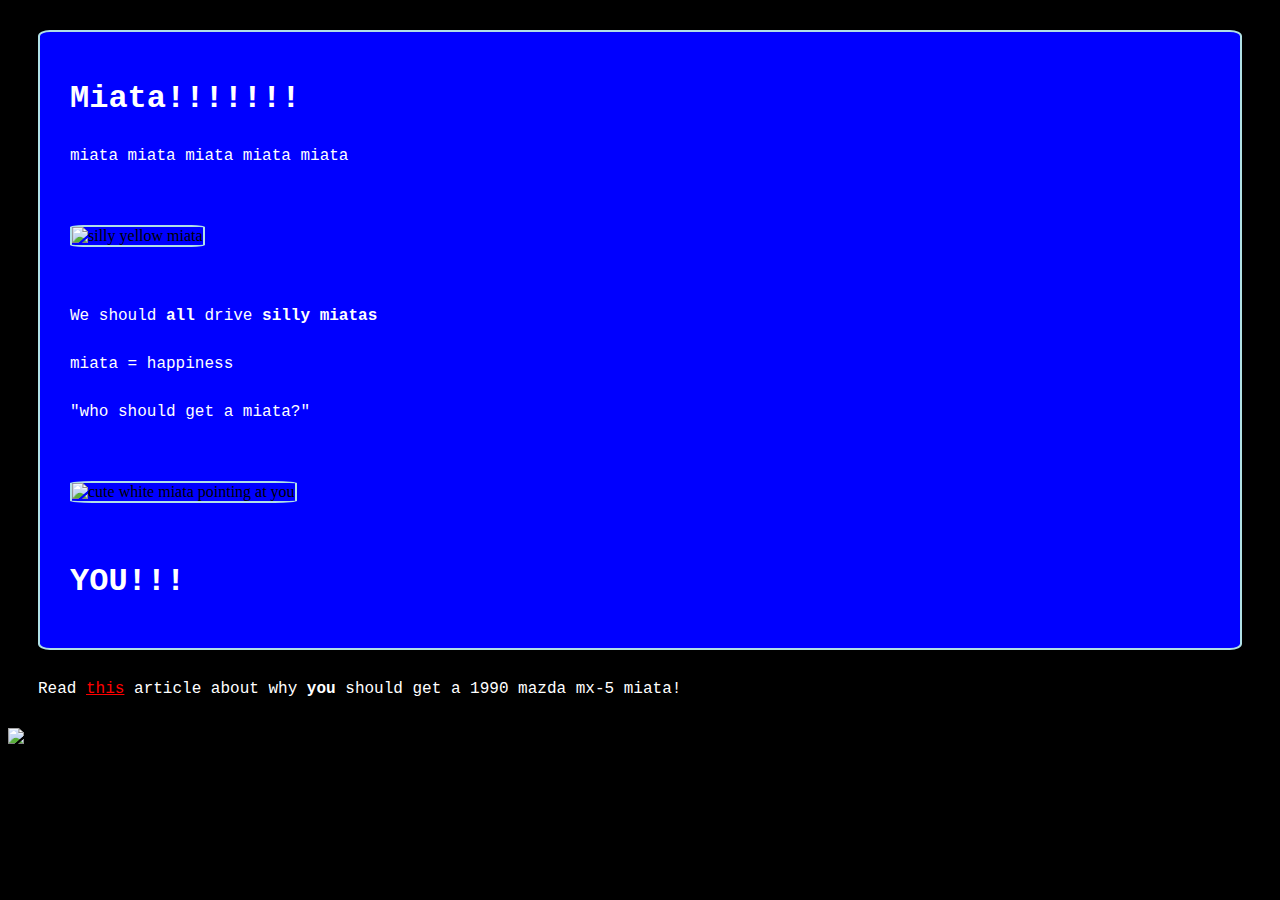
==== index.html @ c5c178c3 "added cosmetic to miata page, added parfait pahe" ====
<!DOCTYPE html>
<html lang="en">
<head>
    <meta charset="UTF-8">
    <meta name="viewport" content="width=device-width, initial-scale=1.0">
    <link rel="stylesheet" href="styles.css">
    <title>silly miata</title>
</head>
<body>

    <div class="content">
        <br>
    <h1>Miata!!!!!!!</h1>
    <p>miata miata miata miata miata</p> 
    <img class="car" src="https://i.pinimg.com/236x/0a/af/2b/0aaf2b0358b9c886c2b7b00e8d30df56.jpg" alt="silly yellow miata">
    <p>We should <strong>all</strong> drive <strong>silly miatas</strong></p>
    <p>miata = happiness</p>

    <p>"who should get a miata?"</p>
    <img class="car" src="file:///Users/zariyascullark/Documents/Screenshot%202025-03-10%20at%203.08.16%E2%80%AFPM.png" alt="cute white miata pointing at you">
    <h1>YOU!!!</h1>
    <br>
    </div>    

    <p>Read <a href="https://www.motortrend.com/features/mazda-mx-5-miata-na-first-generation-five-reasons-to-love/"> this</a> article about why <strong>you</strong> should get a 1990 mazda mx-5 miata!</p>
    <img class="webp" src="file:///Users/zariyascullark/Documents/Screenshot%202025-03-11%20at%209.35.28%E2%80%AFAM.png" alt="miata persuasion article">

</body>
</html>
---- styles.css ----
body
{
    background-color: black;
    background-image: url("https://i.pinimg.com/736x/58/30/13/58301359715f994db16bed3ce2dfb108.jpg");
}

.content
{
    background-color: blue;
    border-radius: 1%;
    border: 2px solid powderblue;
    margin: 30px;
}

p, h1, h3
{
    color: white;
    margin: 30px;
    font-family: 'Courier New', Courier, monospace;
}


.car
{
    height: 400px;
    width:400px;
    border-radius: 10%;
    margin: 30px;
    border: 2px solid powderblue;
}

.webp
{
    height: 600px;
    width: 750px;
}

a
{
 color: rgb(255, 0, 0);
}
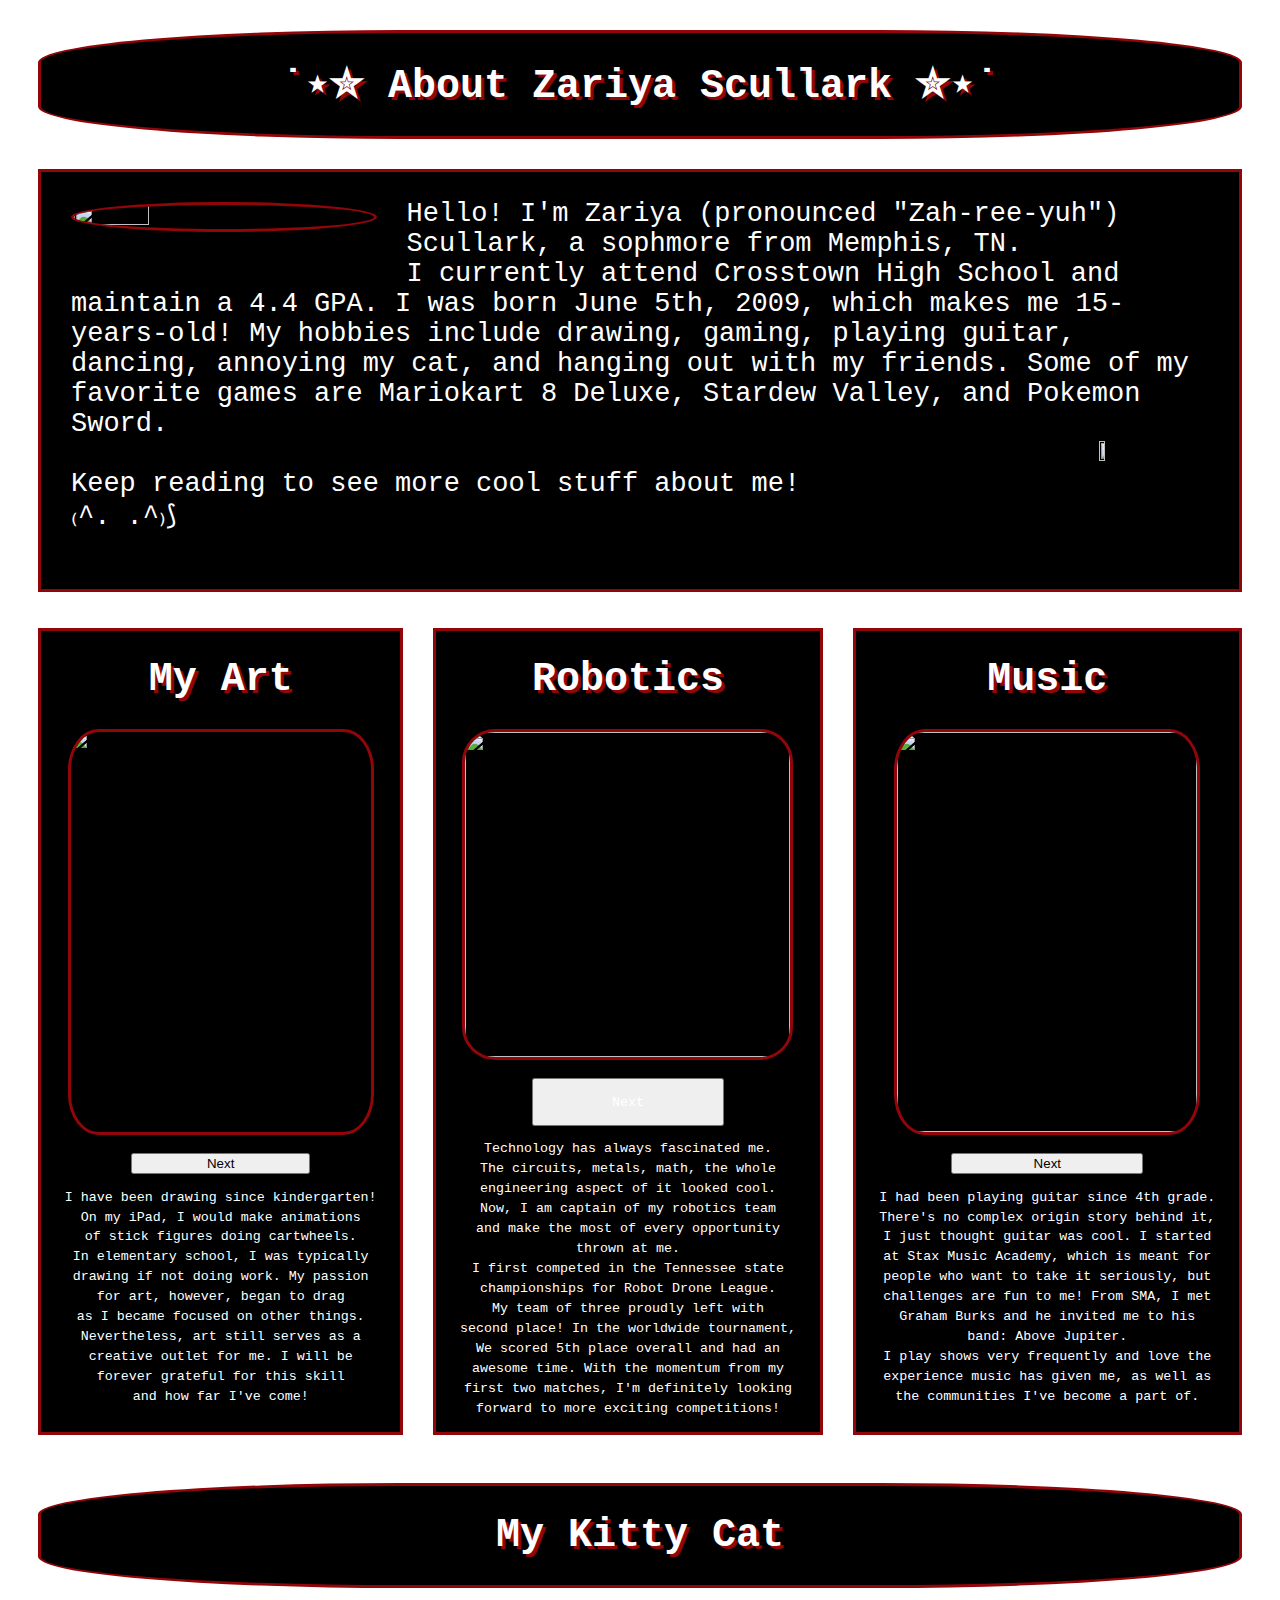
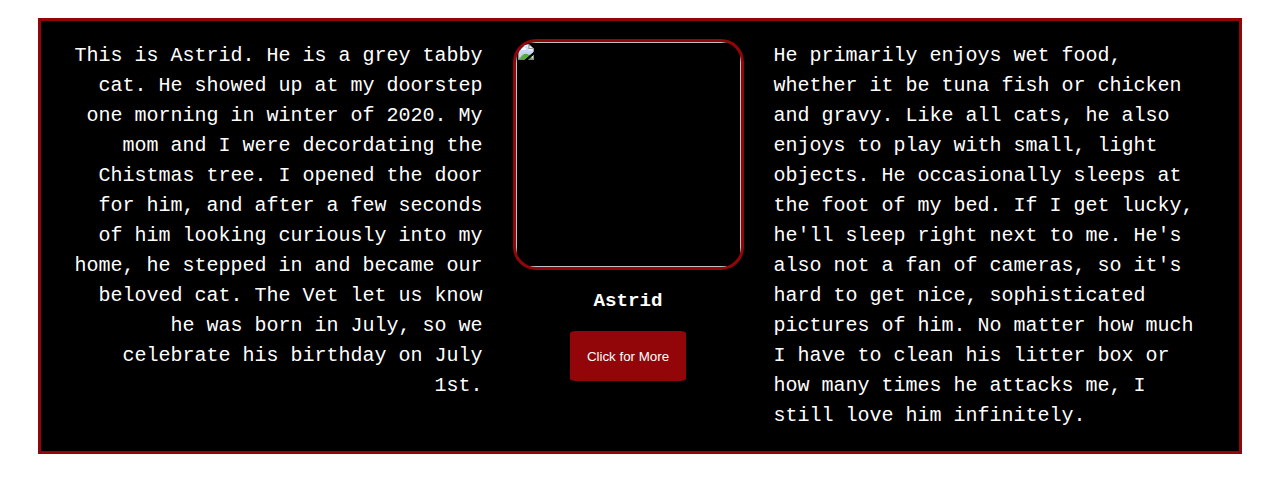
==== commit daf2a862: "more astrid pics" ====
--- a/index.html
+++ b/index.html
@@ -3,27 +3,122 @@
 <head>
     <meta charset="UTF-8">
     <meta name="viewport" content="width=device-width, initial-scale=1.0">
-    <link rel="stylesheet" href="styles.css">
-    <title>silly miata</title>
+    <title>About Me</title>
+    <link rel="stylesheet" href="about-me.css">
 </head>
 <body>
+    <div id="header">
+        <h1>˙⋆✮ About Zariya Scullark ✮⋆˙</h1>
+    </div>
 
-    <div class="content">
+    <div id="intro-cont">
+            <img id="intro-pic" src="file:///Users/zariyascullark/Documents/Screenshot%202025-03-13%20at%209.24.49%E2%80%AFAM.png" alt="">
+            <p id="intro-text">Hello! I'm Zariya (pronounced "Zah-ree-yuh") Scullark, a sophmore from Memphis, TN.
+                <br>I currently attend Crosstown High School and maintain a 4.4 GPA.
+                I was born June 5th, 2009, which makes me 15-years-old! 
+                My hobbies include drawing, gaming, playing guitar, dancing, annoying my cat, and hanging out with my friends.
+                Some of my favorite games are Mariokart 8 Deluxe, Stardew Valley, and Pokemon Sword.
+                <br>
+                <img id="img2" src="https://media.tenor.com/sbfBfp3FeY8AAAAj/oia-uia.gif" alt="">
+                <br>
+                Keep reading to see more cool stuff about me!
+                <br>₍^. .^₎⟆
+                <br>
+                <br>
+            </p>
+        </div>
+
+        <br><br>
+
+    <div id="cool-cont">
+        <div id="art">
+            <h1>My Art</h1>
+            <img id="art-pic" class="center" src="file:///Users/zariyascullark/Downloads/Untitled382%202.png" alt="art">
+            <br>
+            <button class="center" class="buttons" id="art-button">Next</button>
+            <p class="descs">
+                I have been drawing since kindergarten! 
+            <br>On my iPad, I would make animations
+            <br>of stick figures doing cartwheels.
+            <br>In elementary school, I was typically
+            <br>drawing if not doing work. My passion
+            <br>for art, however, began to drag  
+            <br>as I became focused on other things.
+            <br>Nevertheless, art still serves as a
+            <br>creative outlet for me. I will be
+            <br>forever grateful for this skill
+            <br>and how far I've come!
+        </p>
+        </div>
+
+
+        <div id="robotics">
+            <h1>Robotics</h1>
+            <img id="robot-pic" class="center" src="file:///Users/zariyascullark/Documents/Screenshot%202025-03-13%20at%209.34.17%E2%80%AFAM.png" alt="">
+            <br>
+            <button class="center" class="buttons" id="robot-button"><p>Next</p></button>
+            <p class="descs">
+                Technology has always fascinated me.
+            <br>The circuits, metals, math, the whole
+            <br>engineering aspect of it looked cool.
+            <br>Now, I am captain of my robotics team
+            <br>and make the most of every opportunity
+            <br>thrown at me.
+            <br>I first competed in the Tennessee state
+            <br>championships for Robot Drone League. 
+            <br>My team of three proudly left with 
+            <br>second place! In the worldwide tournament,
+            <br>We scored 5th place overall and had an
+            <br>awesome time. With the momentum from my
+            <br>first two matches, I'm definitely looking
+            <br>forward to more exciting competitions!
+
+            </p>
+        </div>
+        <div id="music">
+            <h1>Music</h1>
+            <img id="music-pic" class="center" src="file:///Users/zariyascullark/Documents/Screenshot%202025-03-13%20at%209.27.32%E2%80%AFAM.png" alt="">
+            <br>
+            <button class="center" class="buttons" id="music-button">Next</button>
+            <p class="descs">
+                I had been playing guitar since 4th grade.
+            <br>There's no complex origin story behind it,
+            <br>I just thought guitar was cool. I started
+            <br>at Stax Music Academy, which is meant for
+            <br>people who want to take it seriously, but 
+            <br>challenges are fun to me! From SMA, I met 
+            <br>Graham Burks and he invited me to his
+            <br>band: Above Jupiter. 
+            <br>I play shows very frequently and love the
+            <br>experience music has given me, as well as
+            <br>the communities I've become a part of.
+            </p>
+        </div>
+    </div>
         <br>
-    <h1>Miata!!!!!!!</h1>
-    <p>miata miata miata miata miata</p> 
-    <img class="car" src="https://i.pinimg.com/236x/0a/af/2b/0aaf2b0358b9c886c2b7b00e8d30df56.jpg" alt="silly yellow miata">
-    <p>We should <strong>all</strong> drive <strong>silly miatas</strong></p>
-    <p>miata = happiness</p>
+    <div id="header">
+        <h1>My Kitty Cat</h1>
+    </div>
+    <div id="cat-cont">
+        <div id="cat1">
+            <p id="cat-desc-1">This is Astrid. He is a grey tabby cat. He showed up at my doorstep one morning in winter of 2020. My mom and I were decordating the Chistmas tree. I opened the door for him, and after a few seconds of him looking curiously into my home, he stepped in and became our beloved cat. The Vet let us know he was born in July, so we celebrate his birthday on July 1st.</p>
+        </div>
 
-    <p>"who should get a miata?"</p>
-    <img class="car" src="file:///Users/zariyascullark/Documents/Screenshot%202025-03-10%20at%203.08.16%E2%80%AFPM.png" alt="cute white miata pointing at you">
-    <h1>YOU!!!</h1>
-    <br>
-    </div>    
+        <div id="cat2">
+            <br>
+            <img id="cat-pic"src="file:///Users/zariyascullark/Documents/Screenshot%202025-03-14%20at%208.51.59%E2%80%AFAM.png" alt="">
+            <br>
+            <p id="astrid" class="center" style="text-align: center; font-size: larger;"><strong>Astrid</strong></p>
+            <button class="center" id="cat-button" onclick="changeImg()">Click for More</button>
+            <br>
+        </div>
 
-    <p>Read <a href="https://www.motortrend.com/features/mazda-mx-5-miata-na-first-generation-five-reasons-to-love/"> this</a> article about why <strong>you</strong> should get a 1990 mazda mx-5 miata!</p>
-    <img class="webp" src="file:///Users/zariyascullark/Documents/Screenshot%202025-03-11%20at%209.35.28%E2%80%AFAM.png" alt="miata persuasion article">
+        <div id="cat3">
+            <p id="cat-desc-2"> He primarily enjoys wet food, whether it be tuna fish or chicken and gravy. Like all cats, he also enjoys to play with small, light objects. He occasionally sleeps at the foot of my bed. If I get lucky, he'll sleep right next to me. He's also not a fan of cameras, so it's hard to get nice, sophisticated pictures of him. No matter how much I have to clean his litter box or how many times he attacks me, I still love him infinitely.</p>
+        </div>
 
+    </div>
+        <br>
+    <script src="about-me.js"></script>
 </body>
 </html>--- a/about-me.css
+++ b/about-me.css
@@ -0,0 +1,180 @@
+body{
+    background-image: url(https://i.pinimg.com/736x/ee/29/fb/ee29fba1954e636487466b3b4057dc8f.jpg);
+}
+
+h1{
+    font-family: "Lucida Console", "Courier New", monospace;
+    color: white;
+    font-size: 40px;
+    text-align: center;
+    text-shadow: 3px 3px#920509;
+}
+
+p, a{
+    color: white;
+    font-family: 'Courier New', Courier, monospace;
+}
+
+#header{
+        margin: 30px;
+        size: 100%;
+        background-color: black;
+        border: 3px solid #920509;
+        display: grid;
+        border-radius: 30%;
+    }
+
+#intro-cont{
+        margin-left: 30px;
+        margin-right: 30px;
+        background-color: black;
+        border: 3px solid #920509;
+
+        
+}
+
+#intro-pic{
+    width: 25%;
+    height: 25%;
+    border: 3px solid #920509;
+    border-radius: 100%;
+    margin: 30px;
+    float: left;
+}
+
+#intro-text{
+    color: white;
+    margin-left: 30px;
+    margin-right: 30px;
+    font-size: 27px;
+    font-family: 'Courier New', Courier, monospace;
+}
+
+#img2{
+    width: 7%;
+    height: 7%;
+    float: right;
+    margin-right: 30px;
+    margin-bottom: 30px;
+    flex-wrap: wrap;
+}
+
+.descs{
+    text-align: center;
+    font-size: smaller;
+    line-height: 1.5;
+}
+
+.buttons{
+    color: white;
+    background-color: aliceblue;
+}
+
+.center{
+    display: block;
+    margin-left: auto;
+    margin-right: auto;
+    width: 50%;
+}
+
+#cool-cont{
+    display: grid;
+    column-gap: 30px;
+    grid-template-columns: 33%, 34%, 33%;
+    width: 100%;
+}
+
+#art{
+    background-color: black;
+    border: 3px solid #920509;
+    grid-column: 1;
+    margin-left: 30px;
+}
+
+#art-pic{
+    width: 300px;
+    height: 400px;
+    border: 3px solid #920509;
+    display: block;
+    border-radius: 10%;
+}
+
+#robotics{
+    grid-column: 2;
+    background-color: black;
+    border: 3px solid #920509;
+}
+
+#robot-pic{
+    width: 325px;
+    height: 325px;
+    border: 3px solid #920509;
+    border-radius: 10%;
+}
+
+#music{
+    grid-column: 3;
+    background-color: black;
+    border: 3px solid #920509;
+    margin-right: 30px;
+}
+
+#music-pic{
+    width: 300px;
+    height: 400px;
+    border: 3px solid #920509;
+    border-radius: 10%;
+}
+
+
+#cat-cont{
+        display: grid;
+        column-gap: 30px;
+        background-color: black;
+        border: 3px solid #920509;
+        margin-left: 30px;
+        margin-right: 30px;
+}
+
+#cat-1{
+    grid-column: 1;
+
+}
+
+#cat-2{
+    grid-column: 2;
+}
+
+#cat3{
+    grid-column: 3;
+}
+
+
+#cat-desc-1{
+    margin-left: 30px;
+    text-align: right;
+    font-size: 20px;
+    line-height: 1.5;
+}
+
+#cat-pic{
+    width: 225px;
+    height: 225px;
+    border: 3px solid #920509;
+    border-radius: 10%;
+}
+
+#cat-button{
+    color: #ffffff;
+    background-color: #920509;
+    border-radius: 5%;
+    border: 3px solid #920509;
+    height: 50px;
+}
+
+#cat-desc-2{
+    margin-right: 30px;
+    text-align: left;
+    font-size: 20px;
+    line-height: 1.5;
+}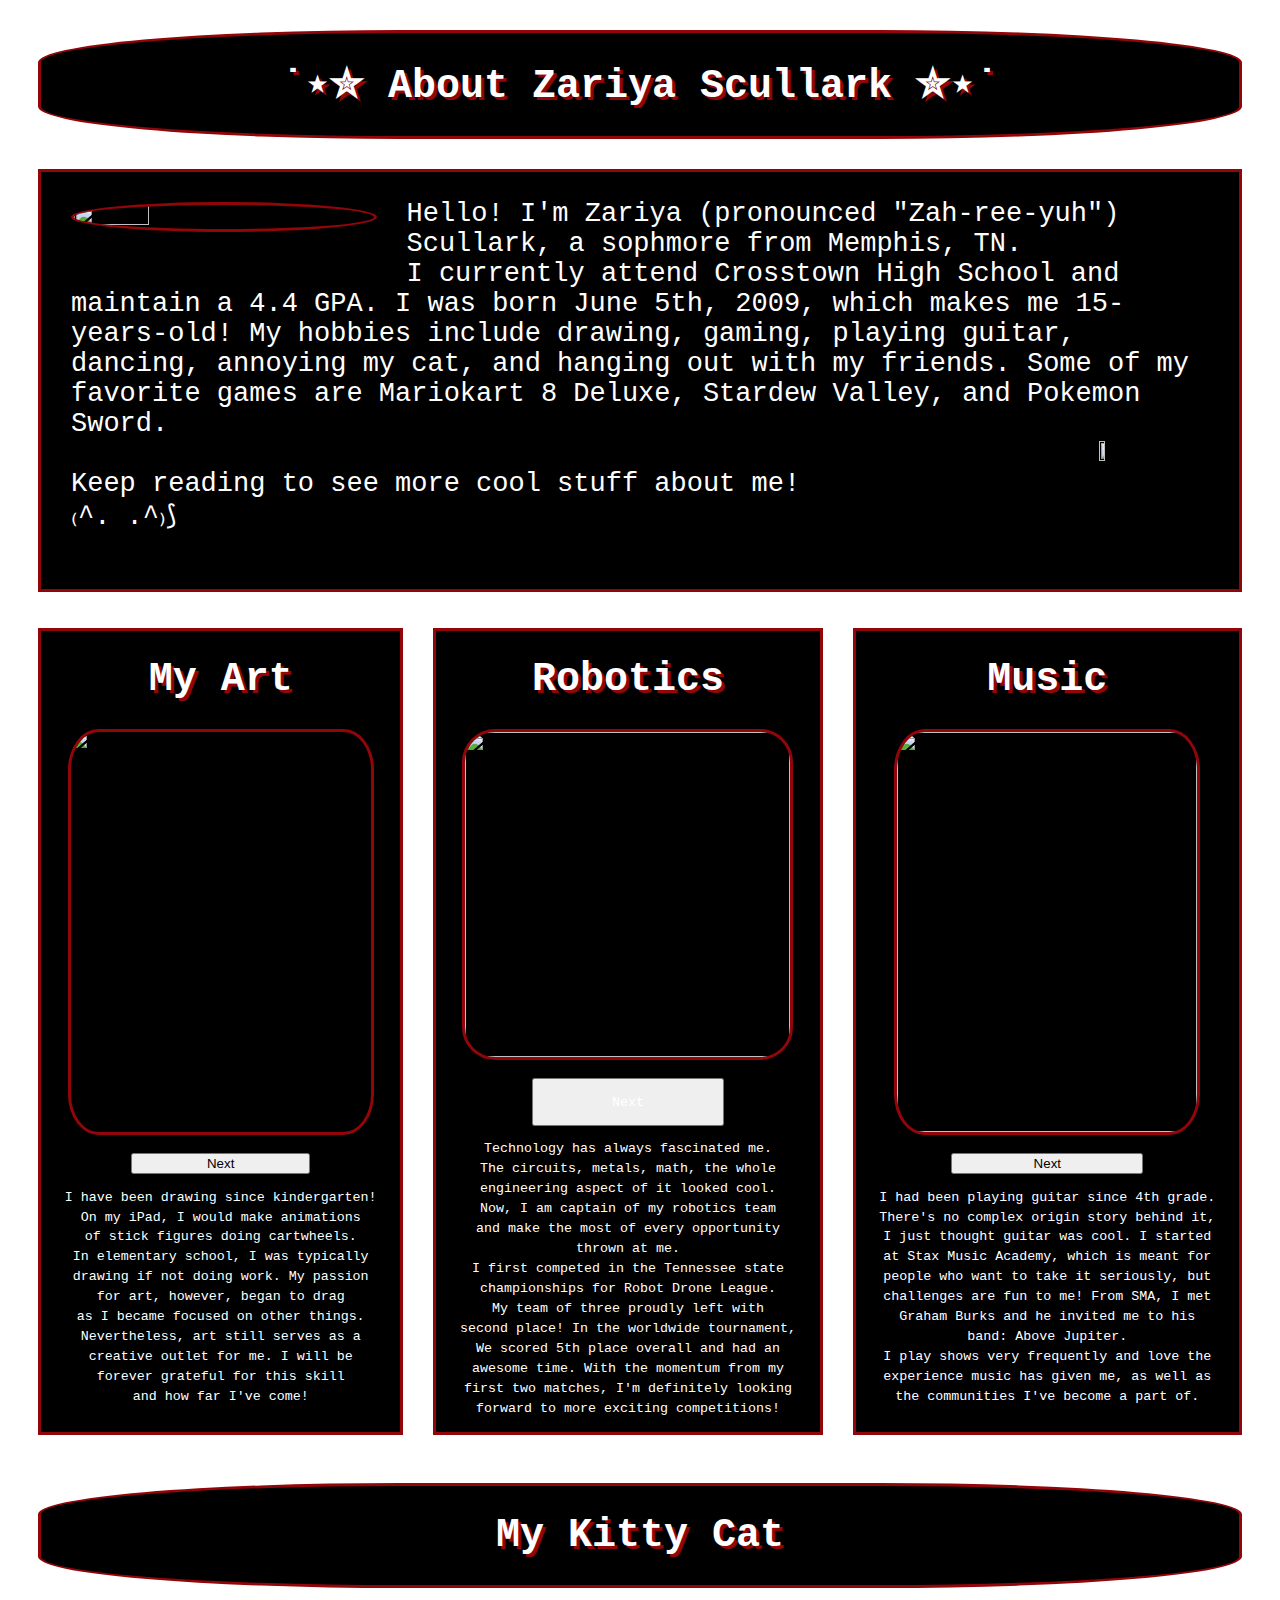
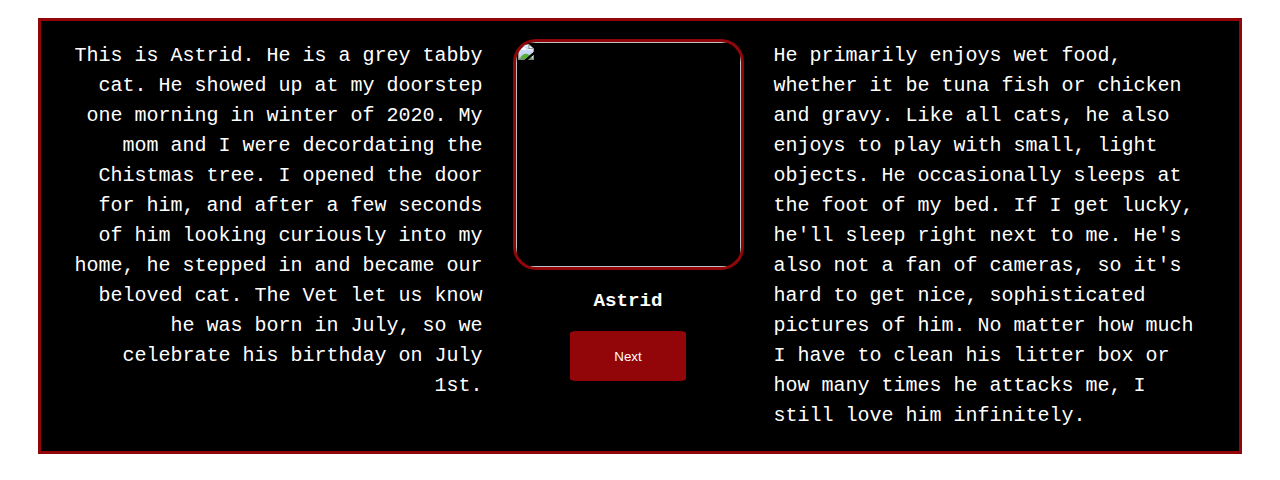
==== commit 3fe7e4a3: "more astrid code" ====
--- a/index.html
+++ b/index.html
@@ -109,7 +109,7 @@
             <img id="cat-pic"src="file:///Users/zariyascullark/Documents/Screenshot%202025-03-14%20at%208.51.59%E2%80%AFAM.png" alt="">
             <br>
             <p id="astrid" class="center" style="text-align: center; font-size: larger;"><strong>Astrid</strong></p>
-            <button class="center" id="cat-button" onclick="changeImg()">Click for More</button>
+            <button class="center" id="cat-button" onclick="changeImg()">Next</button>
             <br>
         </div>
 
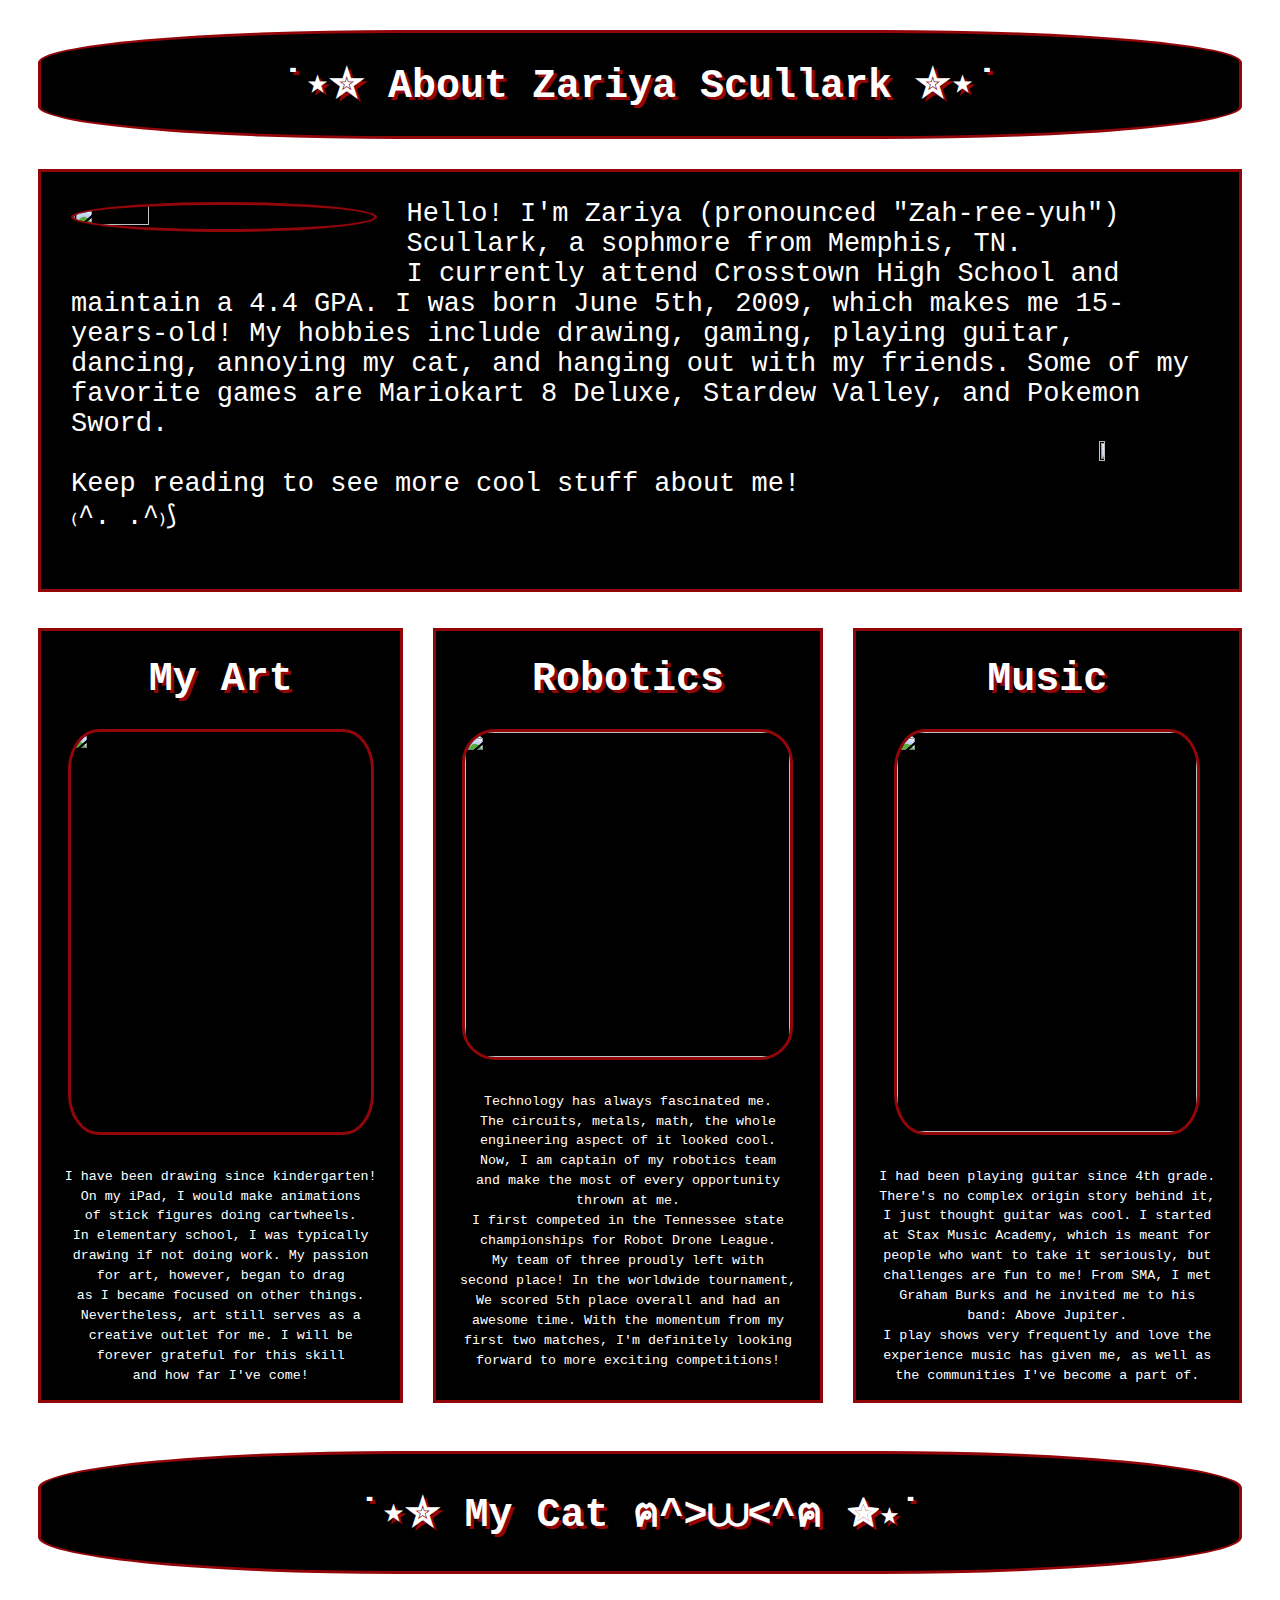
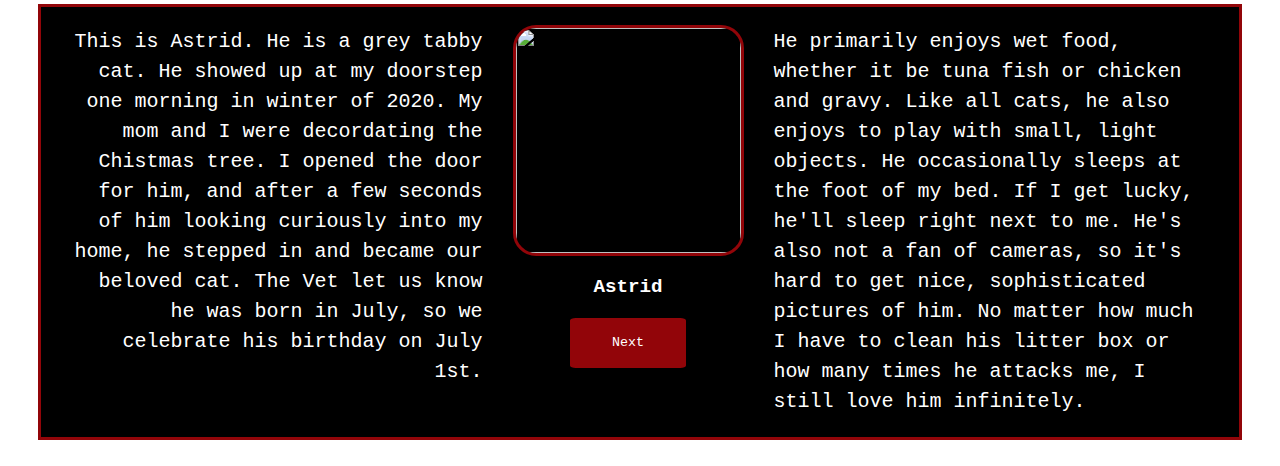
==== commit e25154b8: "finished draft" ====
--- a/index.html
+++ b/index.html
@@ -35,7 +35,6 @@
             <h1>My Art</h1>
             <img id="art-pic" class="center" src="file:///Users/zariyascullark/Downloads/Untitled382%202.png" alt="art">
             <br>
-            <button class="center" class="buttons" id="art-button">Next</button>
             <p class="descs">
                 I have been drawing since kindergarten! 
             <br>On my iPad, I would make animations
@@ -56,7 +55,6 @@
             <h1>Robotics</h1>
             <img id="robot-pic" class="center" src="file:///Users/zariyascullark/Documents/Screenshot%202025-03-13%20at%209.34.17%E2%80%AFAM.png" alt="">
             <br>
-            <button class="center" class="buttons" id="robot-button"><p>Next</p></button>
             <p class="descs">
                 Technology has always fascinated me.
             <br>The circuits, metals, math, the whole
@@ -79,7 +77,6 @@
             <h1>Music</h1>
             <img id="music-pic" class="center" src="file:///Users/zariyascullark/Documents/Screenshot%202025-03-13%20at%209.27.32%E2%80%AFAM.png" alt="">
             <br>
-            <button class="center" class="buttons" id="music-button">Next</button>
             <p class="descs">
                 I had been playing guitar since 4th grade.
             <br>There's no complex origin story behind it,
@@ -97,7 +94,7 @@
     </div>
         <br>
     <div id="header">
-        <h1>My Kitty Cat</h1>
+        <h1 style="text-align: center;">˙⋆✮ My Cat ฅ^>⩊<^ฅ ✮⋆˙</h1>
     </div>
     <div id="cat-cont">
         <div id="cat1">
@@ -108,7 +105,7 @@
             <br>
             <img id="cat-pic"src="file:///Users/zariyascullark/Documents/Screenshot%202025-03-14%20at%208.51.59%E2%80%AFAM.png" alt="">
             <br>
-            <p id="astrid" class="center" style="text-align: center; font-size: larger;"><strong>Astrid</strong></p>
+            <p id="astrid" class="center" style="text-align: center; font-size: larger;">Astrid</p>
             <button class="center" id="cat-button" onclick="changeImg()">Next</button>
             <br>
         </div>
--- a/about-me.css
+++ b/about-me.css
@@ -170,6 +170,7 @@
     border-radius: 5%;
     border: 3px solid #920509;
     height: 50px;
+    font-family: 'Courier New', Courier, monospace;
 }
 
 #cat-desc-2{
@@ -177,4 +178,8 @@
     text-align: left;
     font-size: 20px;
     line-height: 1.5;
+}
+
+#astrid{
+    font-weight: bold;
 }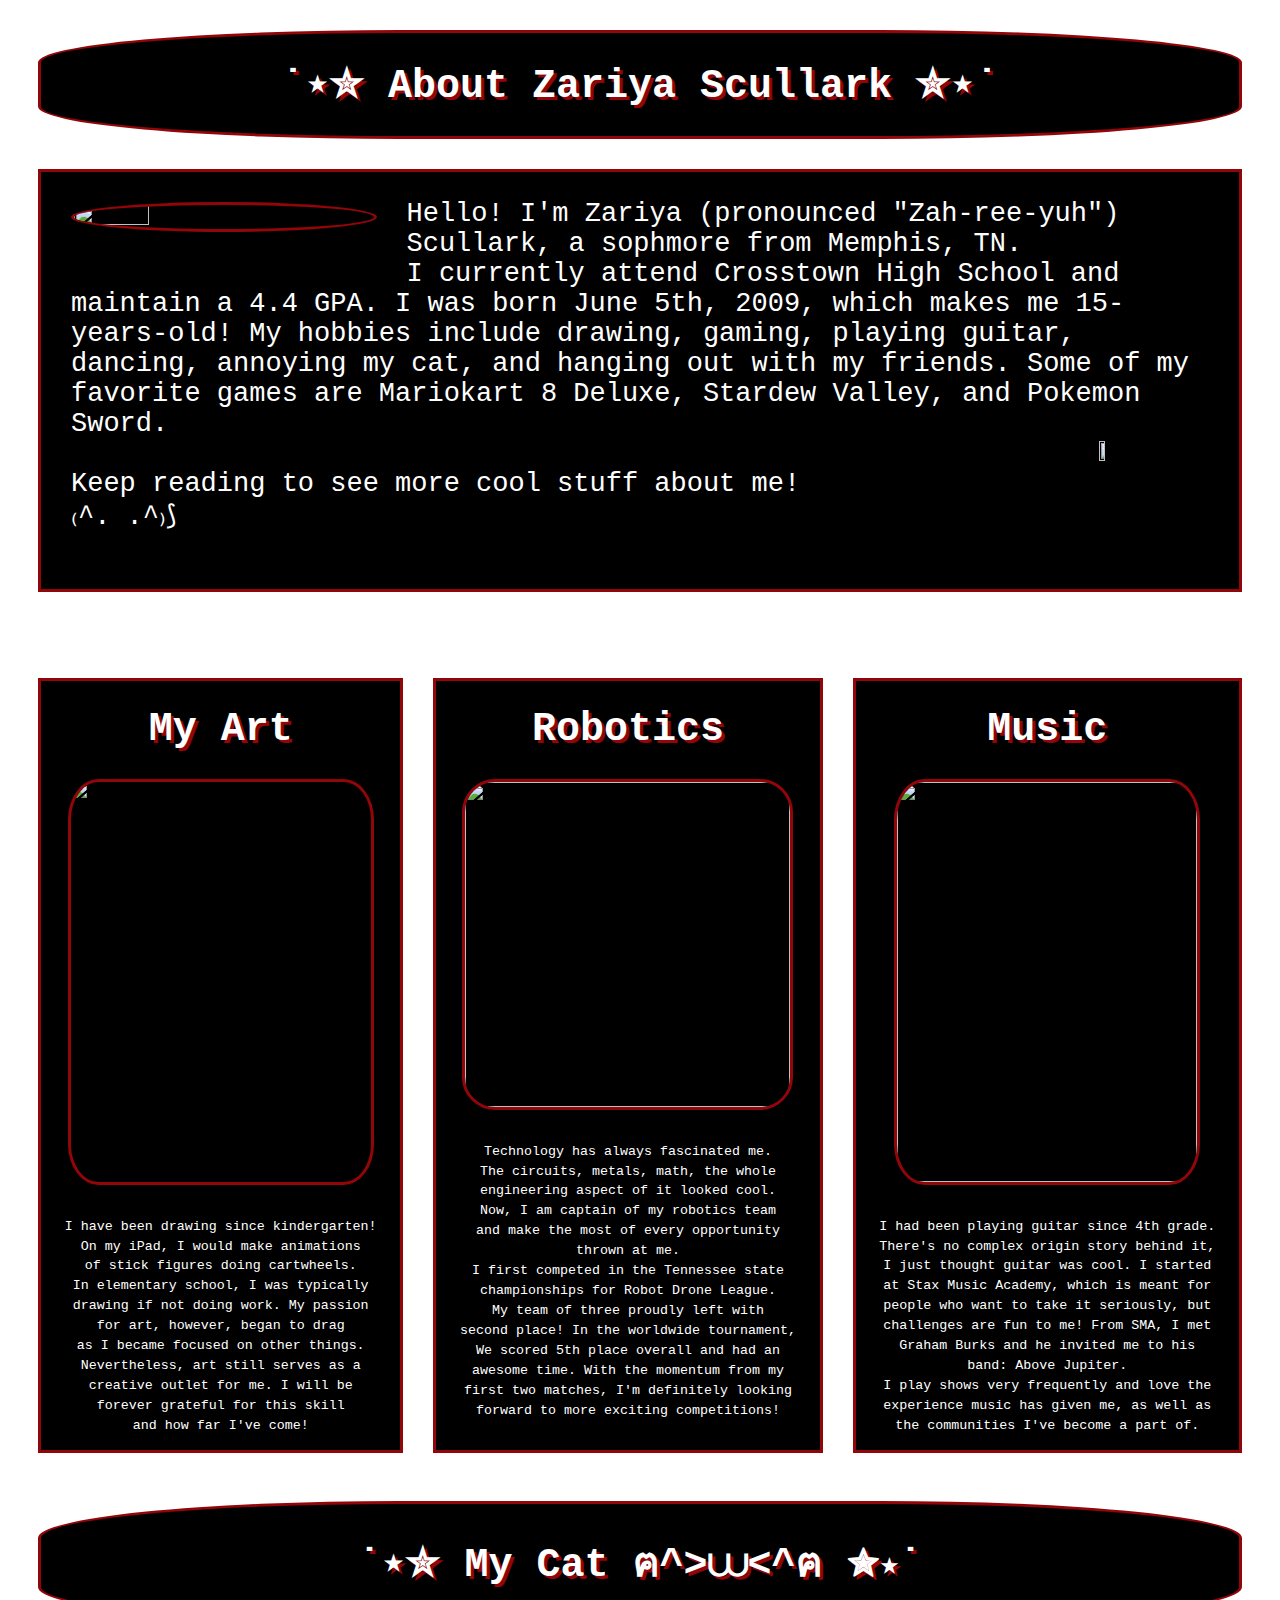
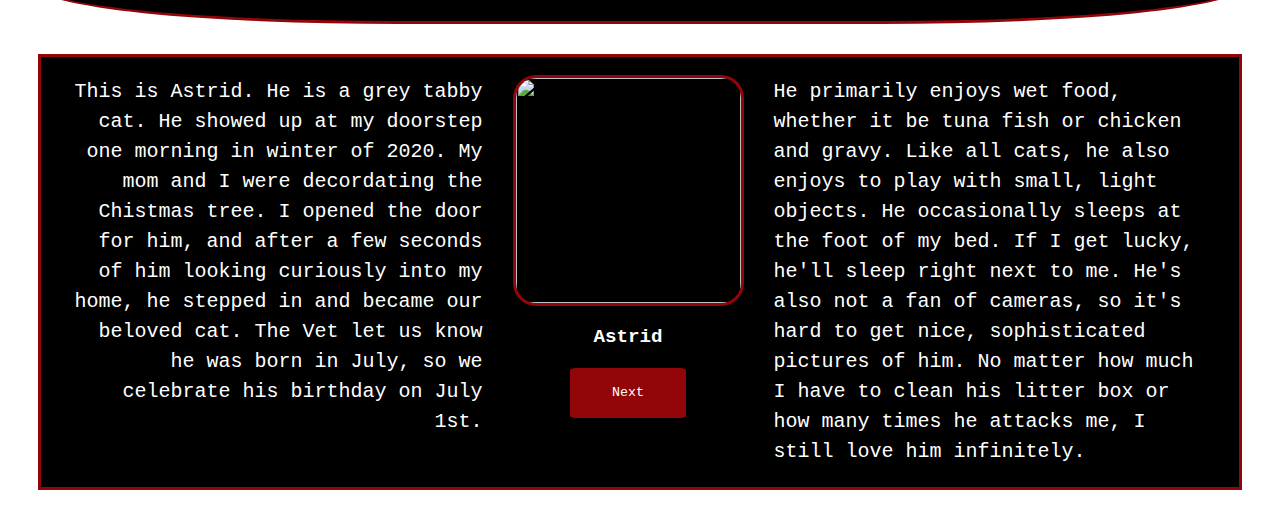
==== commit 3499ae7f: "added link to parfait" ====
--- a/index.html
+++ b/index.html
@@ -28,7 +28,9 @@
             </p>
         </div>
 
-        <br><br>
+        <br>
+        <p style="margin-left: 30px;">Check Out My <a href="parfait.html">Parfait Cookie-Themed Page!</a></p>
+        <br>
 
     <div id="cool-cont">
         <div id="art">
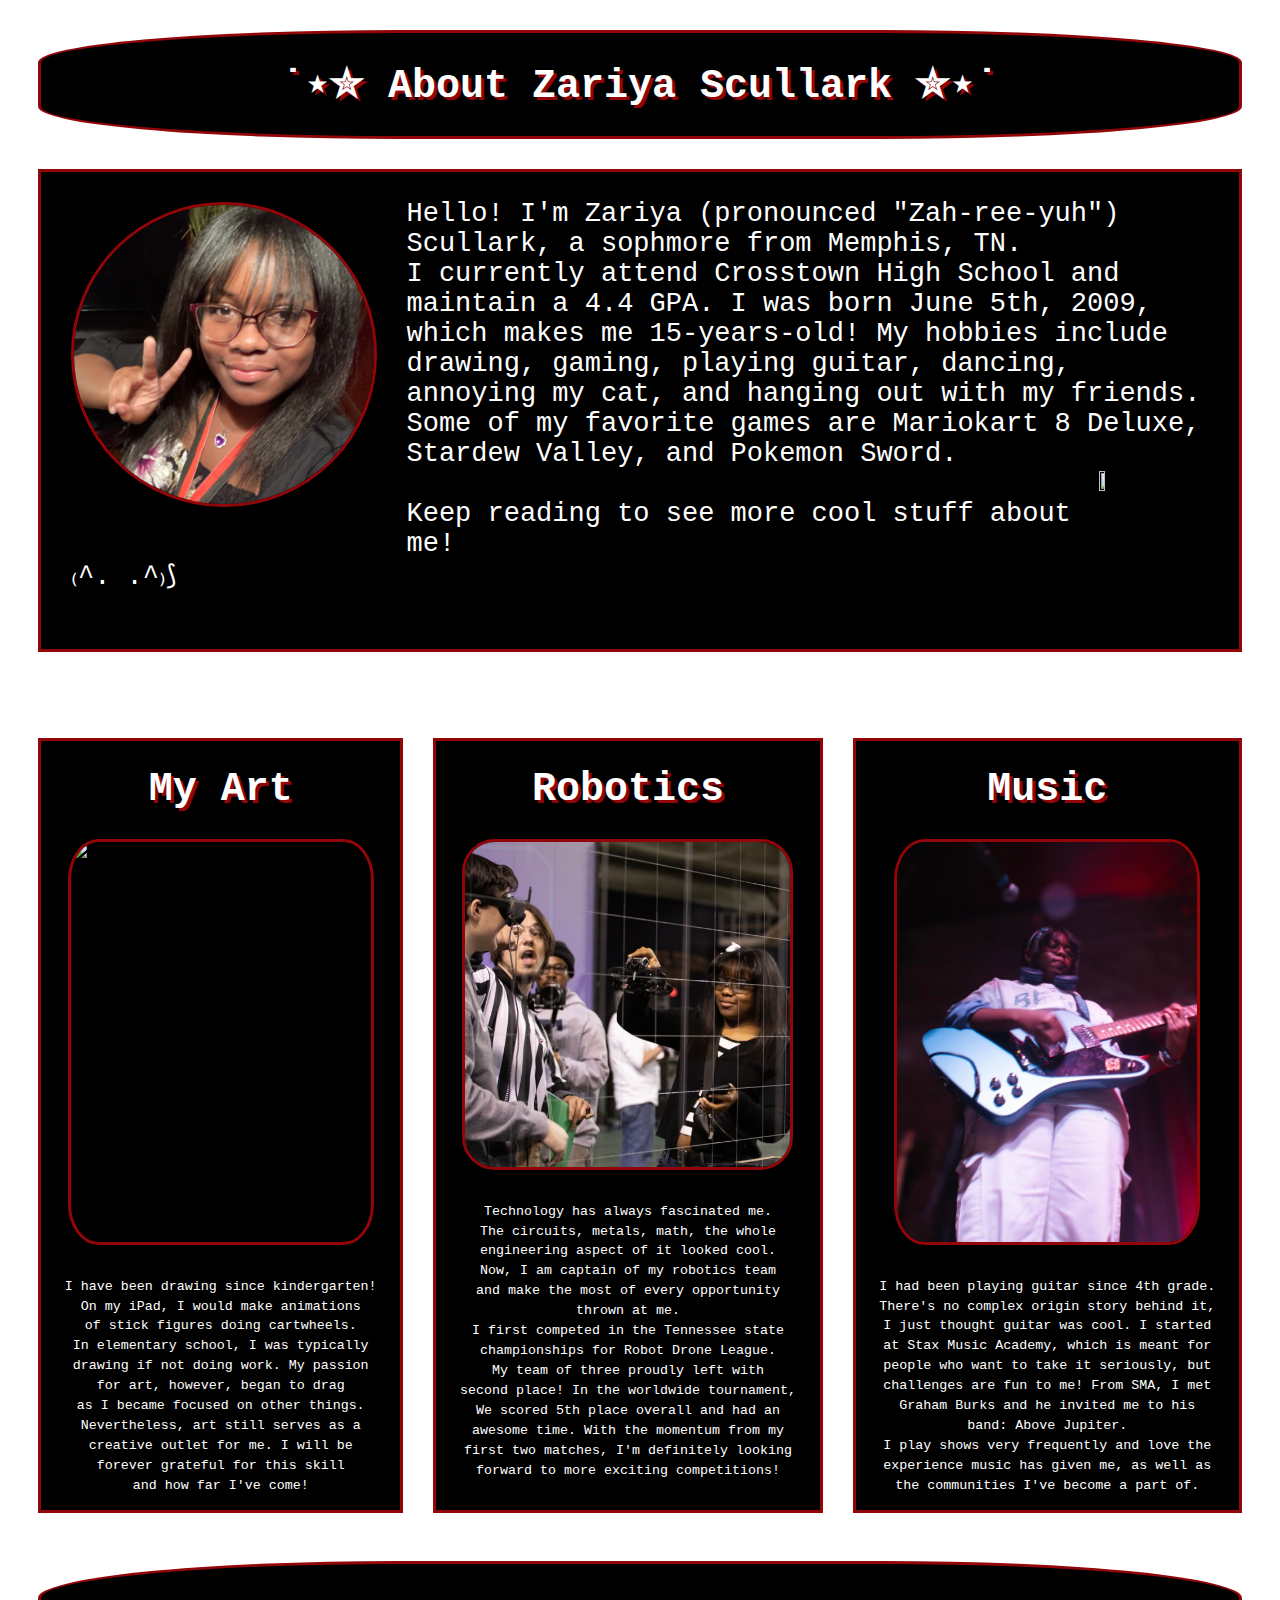
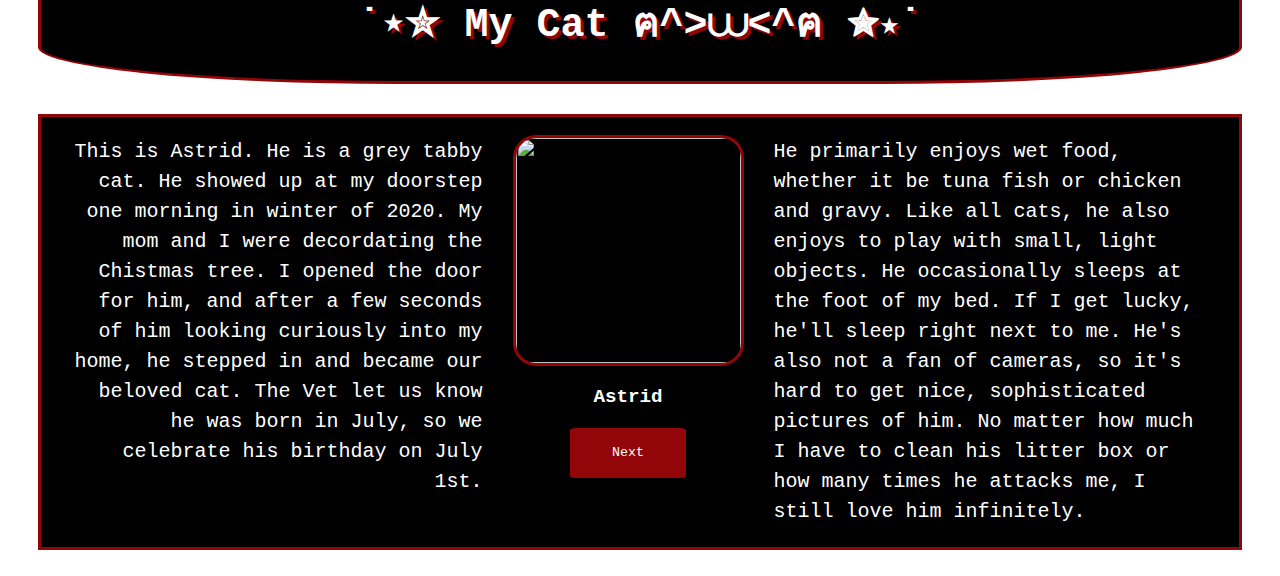
==== commit 4e1a0828: "updated images" ====
--- a/index.html
+++ b/index.html
@@ -12,7 +12,7 @@
     </div>
 
     <div id="intro-cont">
-            <img id="intro-pic" src="file:///Users/zariyascullark/Documents/Screenshot%202025-03-13%20at%209.24.49%E2%80%AFAM.png" alt="">
+            <img id="intro-pic" src="images/me.png" alt="">
             <p id="intro-text">Hello! I'm Zariya (pronounced "Zah-ree-yuh") Scullark, a sophmore from Memphis, TN.
                 <br>I currently attend Crosstown High School and maintain a 4.4 GPA.
                 I was born June 5th, 2009, which makes me 15-years-old! 
@@ -35,7 +35,7 @@
     <div id="cool-cont">
         <div id="art">
             <h1>My Art</h1>
-            <img id="art-pic" class="center" src="file:///Users/zariyascullark/Downloads/Untitled382%202.png" alt="art">
+            <img id="art-pic" class="center" src="https://lh3.googleusercontent.com/5vNreZSgip4NBu8_8-EFNe4Zdiubvuvo_cpjVi3gl07XMxocIG9irWy916Bq3xxE3NEzDiHujybd1klpZLGodW4=w1280" alt="art">
             <br>
             <p class="descs">
                 I have been drawing since kindergarten! 
@@ -55,7 +55,7 @@
 
         <div id="robotics">
             <h1>Robotics</h1>
-            <img id="robot-pic" class="center" src="file:///Users/zariyascullark/Documents/Screenshot%202025-03-13%20at%209.34.17%E2%80%AFAM.png" alt="">
+            <img id="robot-pic" class="center" src="images/me-robot.png" alt="">
             <br>
             <p class="descs">
                 Technology has always fascinated me.
@@ -77,7 +77,7 @@
         </div>
         <div id="music">
             <h1>Music</h1>
-            <img id="music-pic" class="center" src="file:///Users/zariyascullark/Documents/Screenshot%202025-03-13%20at%209.27.32%E2%80%AFAM.png" alt="">
+            <img id="music-pic" class="center" src="images/me-guitar.png" alt="">
             <br>
             <p class="descs">
                 I had been playing guitar since 4th grade.
@@ -105,7 +105,7 @@
 
         <div id="cat2">
             <br>
-            <img id="cat-pic"src="file:///Users/zariyascullark/Documents/Screenshot%202025-03-14%20at%208.51.59%E2%80%AFAM.png" alt="">
+            <img id="cat-pic" src="images/normal-cat" alt="">
             <br>
             <p id="astrid" class="center" style="text-align: center; font-size: larger;">Astrid</p>
             <button class="center" id="cat-button" onclick="changeImg()">Next</button>
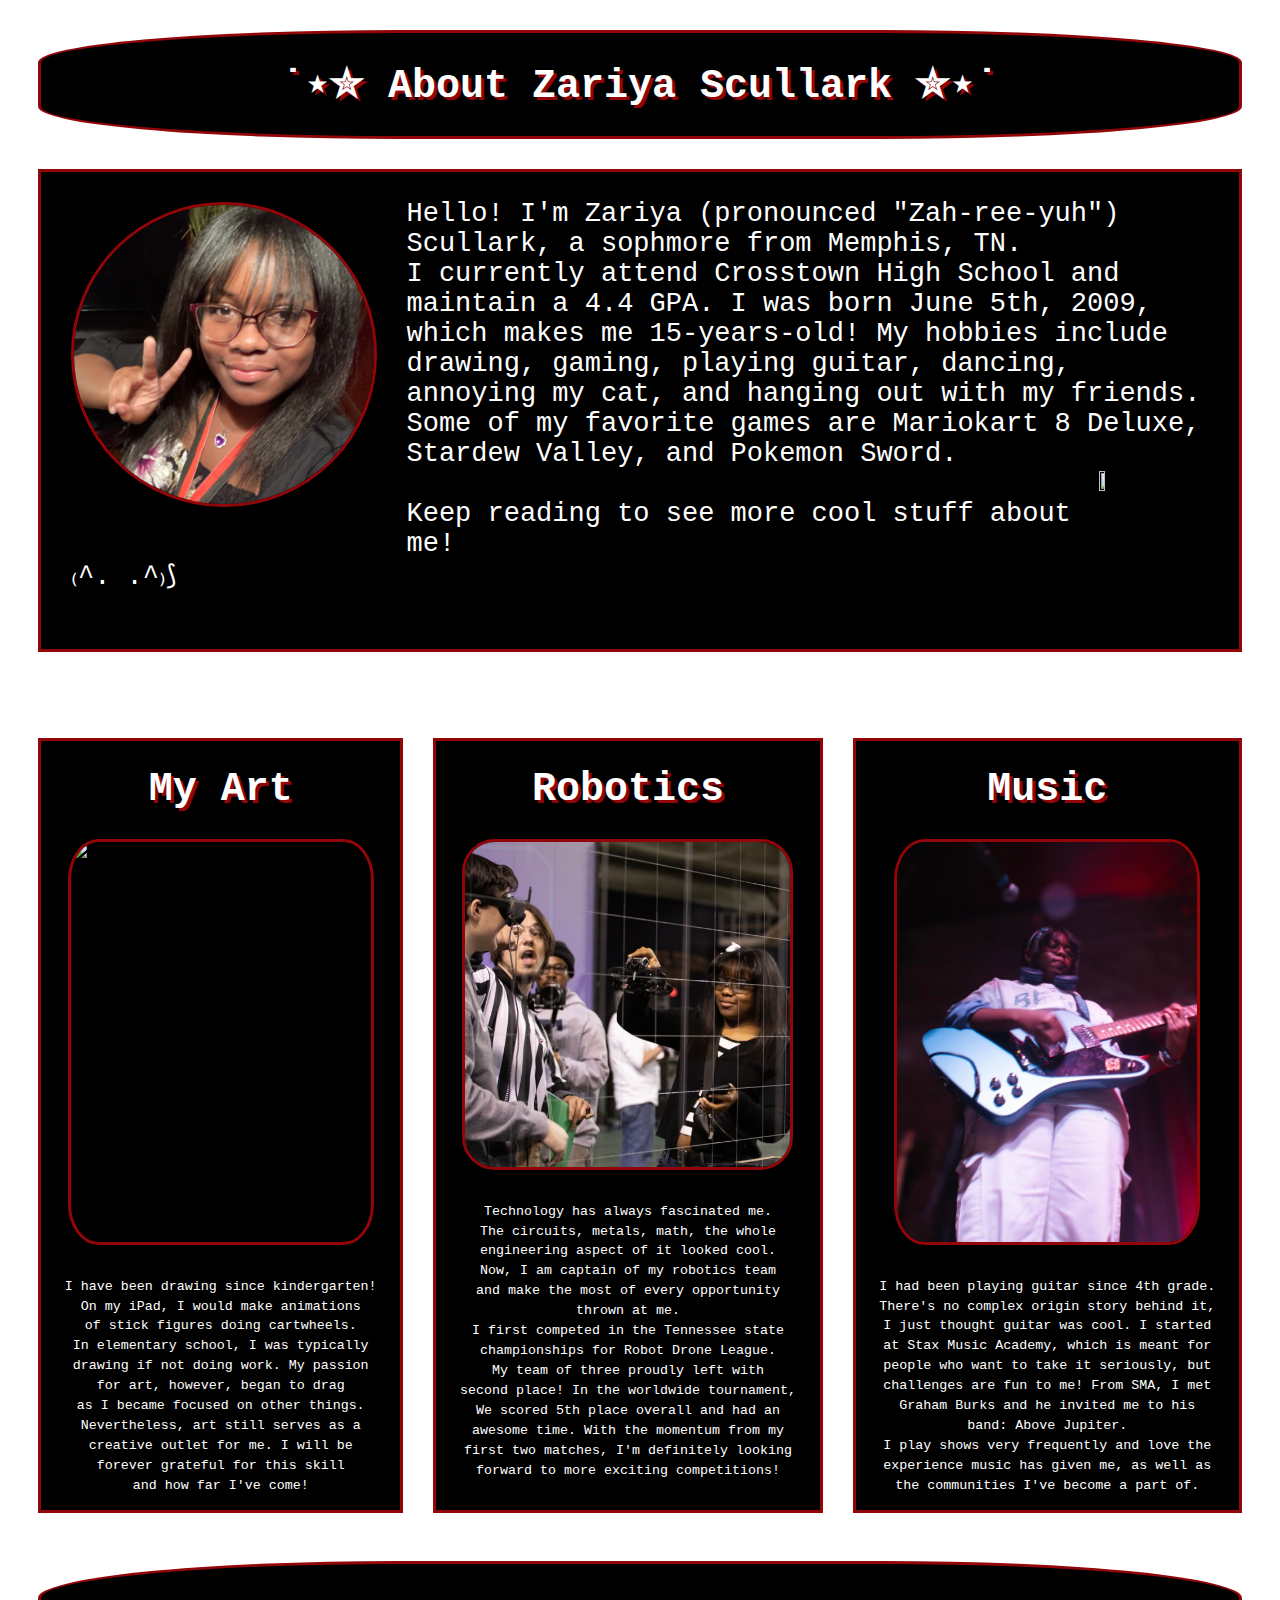
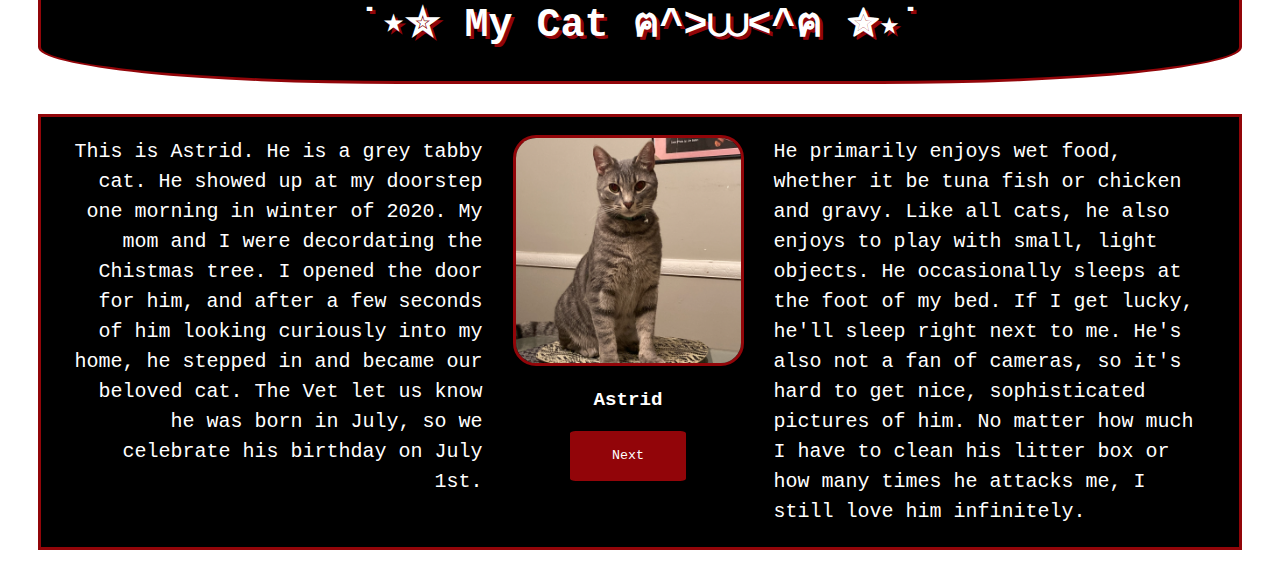
==== commit 750a59eb: "fixed images" ====
--- a/index.html
+++ b/index.html
@@ -105,7 +105,7 @@
 
         <div id="cat2">
             <br>
-            <img id="cat-pic" src="images/normal-cat" alt="">
+            <img id="cat-pic" src="images/normal-cat.png" alt="">
             <br>
             <p id="astrid" class="center" style="text-align: center; font-size: larger;">Astrid</p>
             <button class="center" id="cat-button" onclick="changeImg()">Next</button>
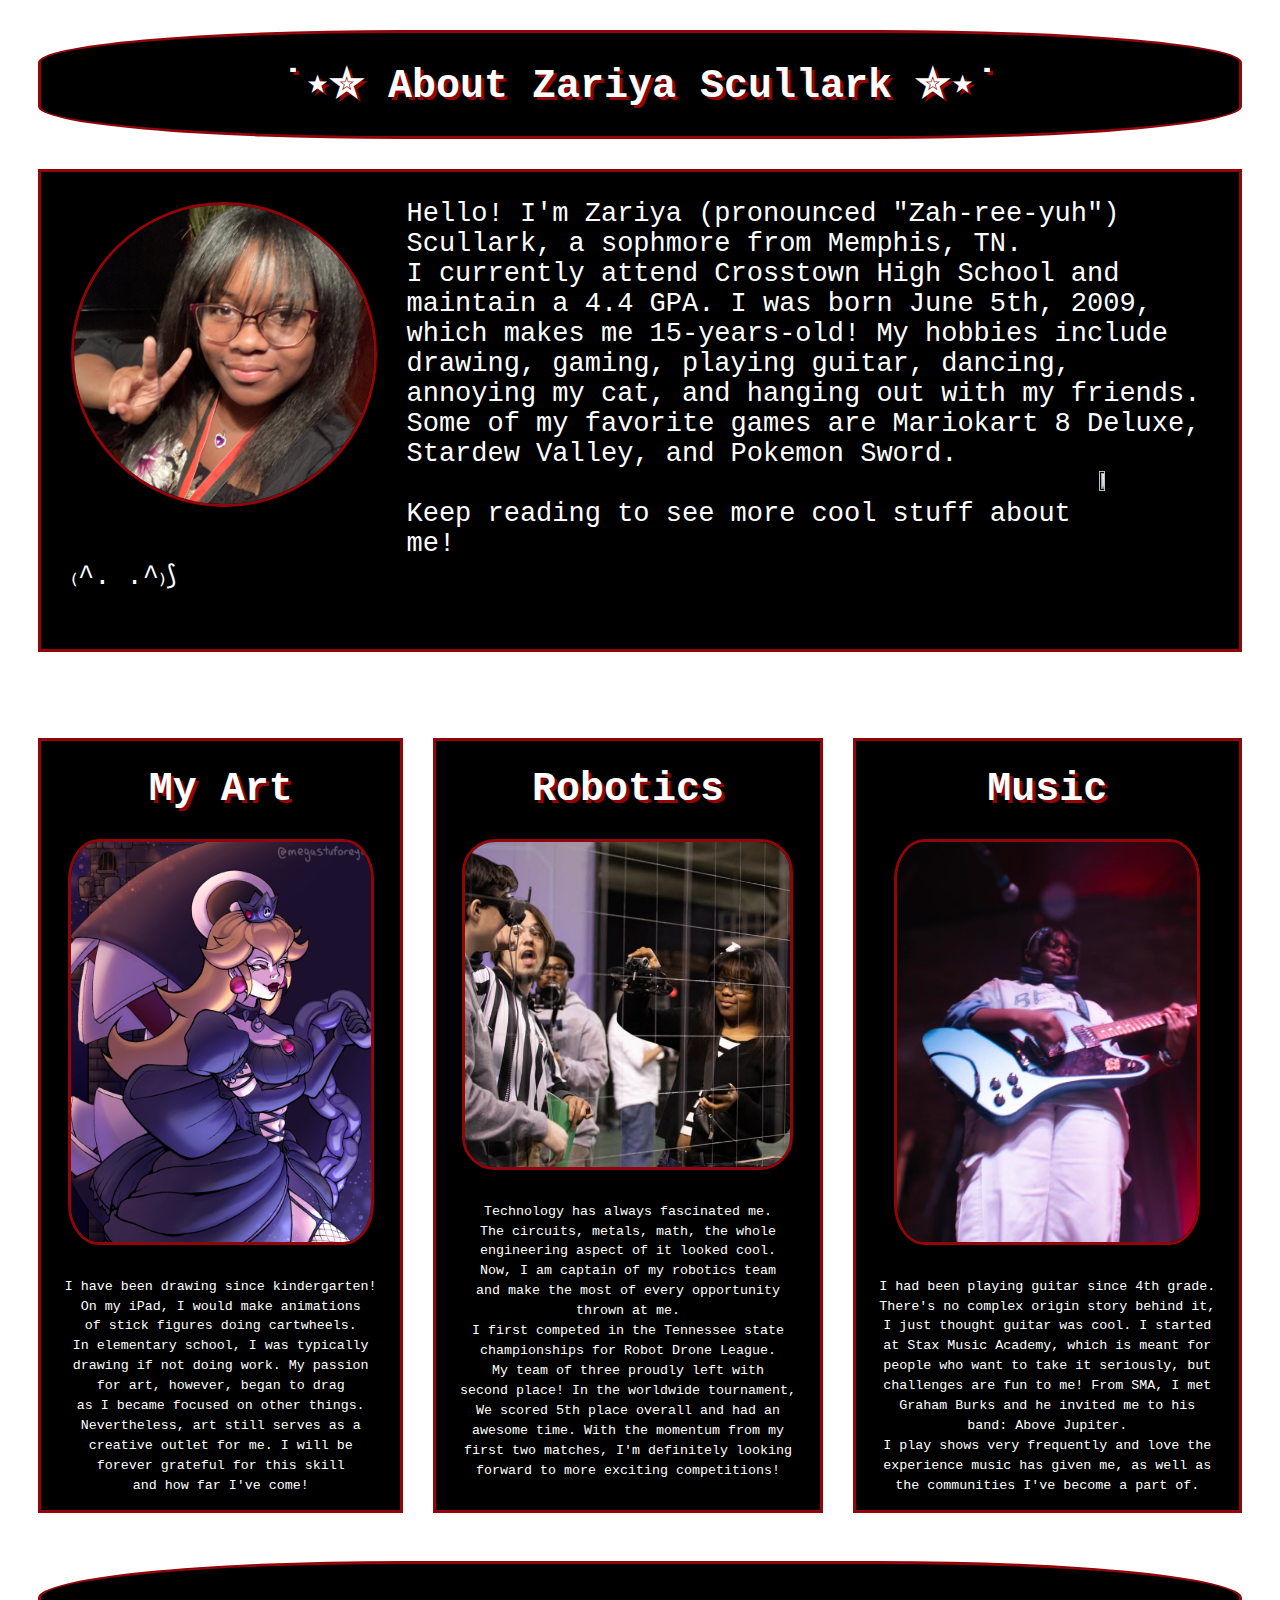
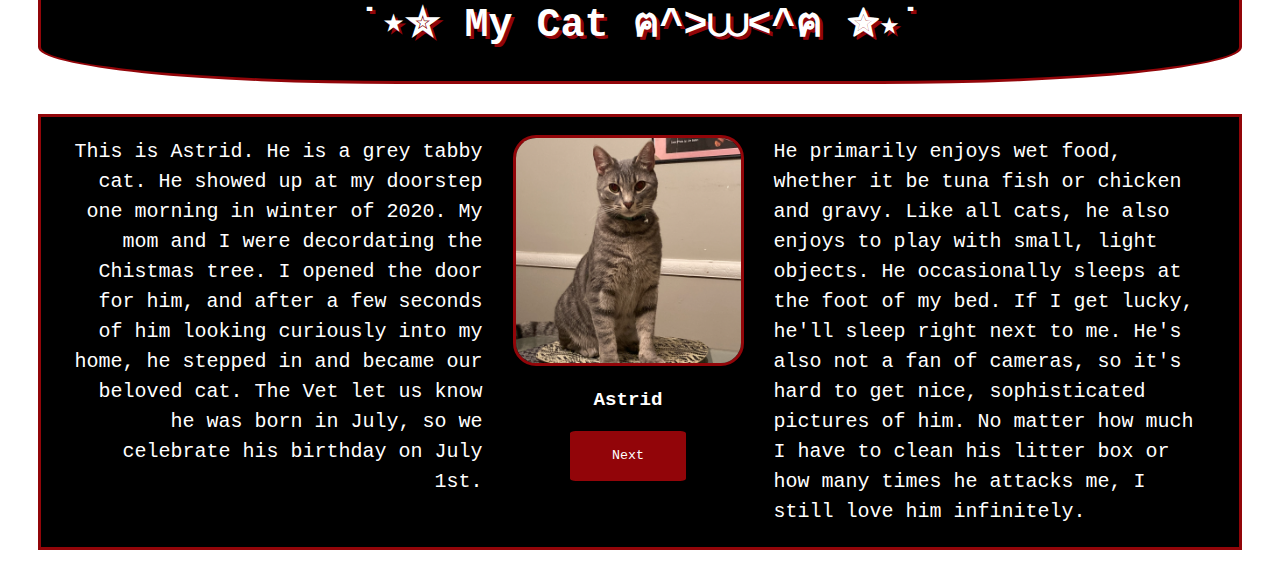
==== commit cb1890b6: "fixed images" ====
--- a/index.html
+++ b/index.html
@@ -35,7 +35,7 @@
     <div id="cool-cont">
         <div id="art">
             <h1>My Art</h1>
-            <img id="art-pic" class="center" src="https://lh3.googleusercontent.com/5vNreZSgip4NBu8_8-EFNe4Zdiubvuvo_cpjVi3gl07XMxocIG9irWy916Bq3xxE3NEzDiHujybd1klpZLGodW4=w1280" alt="art">
+            <img id="art-pic" class="center" src="images/me-art.png" alt="art">
             <br>
             <p class="descs">
                 I have been drawing since kindergarten! 
